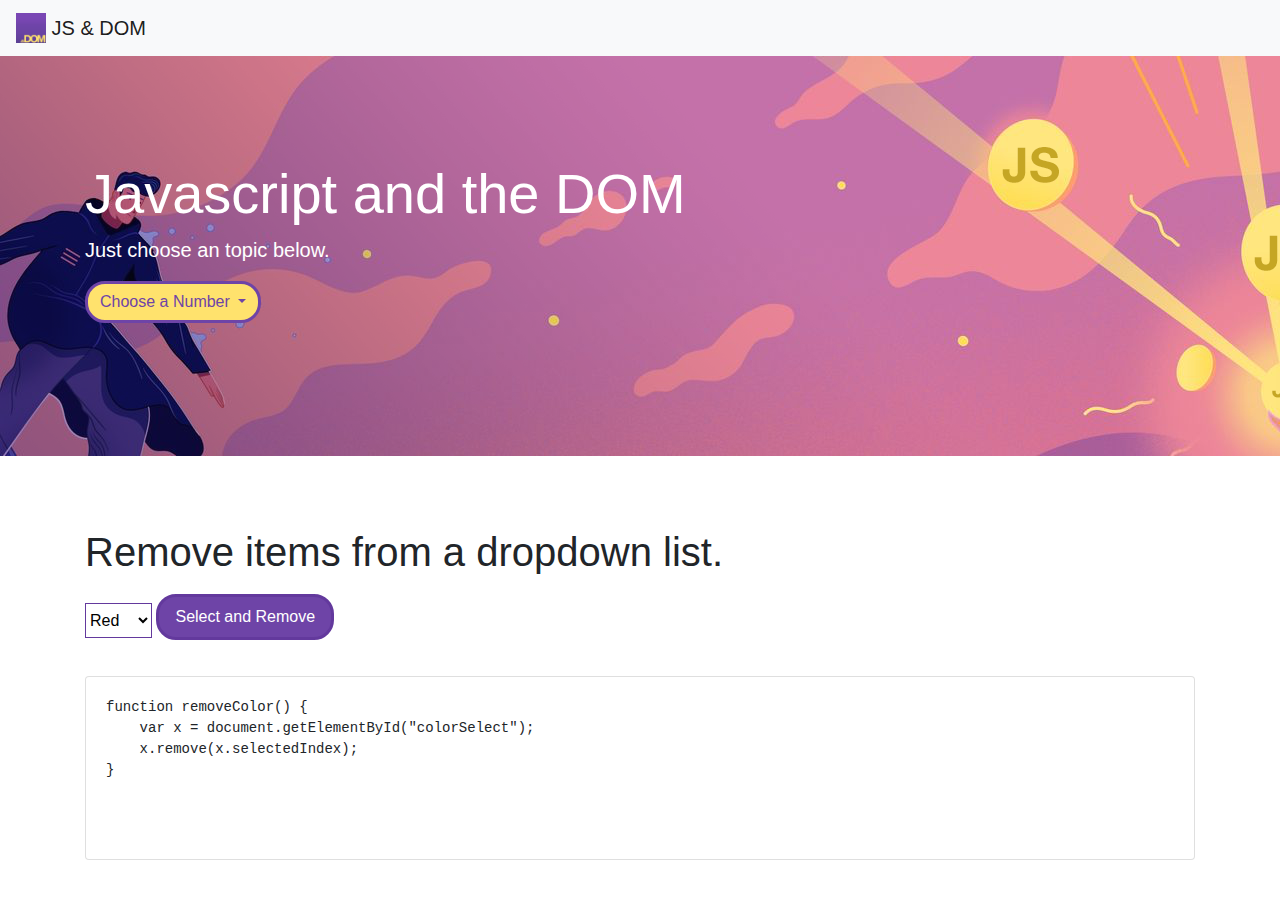
==== eight.html @ d1cb8df8 "finished 8" ====
<html>
    <head>
        <title>JS DOM Exercises</title>
        <link rel="stylesheet" href="https://stackpath.bootstrapcdn.com/bootstrap/4.3.1/css/bootstrap.min.css" integrity="sha384-ggOyR0iXCbMQv3Xipma34MD+dH/1fQ784/j6cY/iJTQUOhcWr7x9JvoRxT2MZw1T" crossorigin="anonymous">
        <meta name="viewport" content="width=device-width, initial-scale=1">
        <link rel="stylesheet" type="text/css" href="styles.css"> 
        <link rel="shortcut icon" type="image/png" href="js-dom-logo.png">
    </head>

    <body>

        <!-- Image and text -->
        <nav class="navbar navbar-light bg-light">
         <a class="navbar-brand" href="https://alvinjackson101.github.io/js-dom-exercises/">
            <img src="js-dom-logo.png" width="30" height="30" class="d-inline-block align-top" alt="">
        JS & DOM
        </a>
        </nav>

        <div class="jumbotron jumbotron-fluid">
            <div class="container">
              <h1 class="display-4">Javascript and the DOM</h1>
              <p class="lead">Just choose an topic below.</p>
              <div class="dropdown">
                <a class="btn btn-secondary dropdown-toggle" role="button" href="#" id="dropdownMenuLink" data-toggle="dropdown" aria-haspopup="true" aria-expanded="false" >
                  Choose a Number
                </a>
              
                <div class="dropdown-menu" aria-labelledby="dropdownMenuLink">
                    <a class="dropdown-item" href="https://alvinjackson101.github.io/js-dom-exercises/one.html">JS DOM paragraph style.</a>
                    <a class="dropdown-item" href="https://alvinjackson101.github.io/js-dom-exercises/two.html">Return name from a form</a>
                    <a class="dropdown-item" href="https://alvinjackson101.github.io/js-dom-exercises/three.html">Change body background color</a>
                    <a class="dropdown-item" href="https://alvinjackson101.github.io/js-dom-exercises/four.html">See link attributes</a>
                    <a class="dropdown-item" href="https://alvinjackson101.github.io/js-dom-exercises/five.html">Insert a row</a>
                    <a class="dropdown-item" href="https://alvinjackson101.github.io/js-dom-exercises/six.html">Identify a particular cell</a>
                    <a class="dropdown-item" href="https://alvinjackson101.github.io/js-dom-exercises/seven.html">Create a table</a>
                    <a class="dropdown-item" href="https://alvinjackson101.github.io/js-dom-exercises/eight.html">Remove items from a dropdown list</a>
                    <a class="dropdown-item" href="https://alvinjackson101.github.io/js-dom-xercises/nine.html">Count and display items in dropdown list</a>
                    <a class="dropdown-item" href="https://alvinjackson101.github.io/js-dom-exercises/ten.html">Calculate volume of a sphere</a>
                    <a class="dropdown-item" href="https://alvinjackson101.github.io/js-dom-exercises/eleven.html">Display a random image</a>
                    <a class="dropdown-item" href="https://alvinjackson101.github.io/js-dom-exercises/twelve.html">Mouse over link to bold paragraph words</a>
                    <a class="dropdown-item" href="https://alvinjackson101.github.io/js-dom-exercises/thirteen.html">Get width and height of window</a>
                </div>
              </div>
            </div>
        
        </div>

        <script src="https://code.jquery.com/jquery-3.3.1.slim.min.js" integrity="sha384-q8i/X+965DzO0rT7abK41JStQIAqVgRVzpbzo5smXKp4YfRvH+8abtTE1Pi6jizo" crossorigin="anonymous"></script>
        <script src="https://cdnjs.cloudflare.com/ajax/libs/popper.js/1.14.7/umd/popper.min.js" integrity="sha384-UO2eT0CpHqdSJQ6hJty5KVphtPhzWj9WO1clHTMGa3JDZwrnQq4sF86dIHNDz0W1" crossorigin="anonymous"></script>
        <script src="https://stackpath.bootstrapcdn.com/bootstrap/4.3.1/js/bootstrap.min.js" integrity="sha384-JjSmVgyd0p3pXB1rRibZUAYoIIy6OrQ6VrjIEaFf/nJGzIxFDsf4x0xIM+B07jRM" crossorigin="anonymous"></script>

        <div class="container">
            <h1>Remove items from a dropdown list.</h1>
       
            <p id ='text'>
    
                <select id="colorSelect">
                    <option>Red</option>
                    <option>Green</option>
                    <option>White</option>
                    <option>Black</option>
                    </select>
                    <button type="submit" id="jsstyle1" class="btn btn-primary" onclick="removeColor()">Select and Remove</button>       
    
            </p>
            
            <p id="display"></p>
    
                <script>
                    function removeColor() {
                        var x = document.getElementById("colorSelect");
                        x.remove(x.selectedIndex);
                    }
                </script>
            
            <div class="card">
                <div class="card-body">
                   
                        <pre type="text/javascript">
function removeColor() {
    var x = document.getElementById("colorSelect");
    x.remove(x.selectedIndex);
}

                        </pre>
                </div>
            </div>
            
        </div>
    </body>

    </html>
---- styles.css ----
.jumbotron{

    background-image: url(main-pic.png);
    color: #fff;
    min-height: 400px;
}

.container{

    padding-top: 40px;

}

h1{

    font-family: arial;

}

.content {

    display: flex;
    justify-content: left;
    flex-direction: column;
    align-items: 
    max-width: 70%;
    margin: auto;
    padding: 10px;
    font-family: arial;
}

.picture{

    height: 200px;
    width: auto;
}
#answer{

    margin-top: 14px;
    margin-bottom: 14px;
}

#dropdownMenuLink{

    background-color: #ffe26d;
    color: #6e44a7;
    border: 3px solid #6e44a7;
    border-radius: 20px;
}

#jsstyle{

    background-color: #6e44a7;
    color: #fff;
    border: 3px solid #63399d;
    border-radius: 20px;
    padding: 8px 50px 8px 50px;
    margin-bottom: 20px;
    margin-top: 10px;
}

#jsstyle1{

    background-color: #6e44a7;
    color: #fff;
    border: 3px solid #63399d;
    padding: 8px 16px 8px 16px;
    margin-bottom: 20px;
    margin-top: 10px;
    border-radius: 20px;
}

.table{
    background-color: #63399d;
    color:#fff;
    border-color: #ffe26d;
}

#colorselect{

    background-color: #fff;
    color: #000;
    border: 1px solid #63399d;
    height: 35px;
    width: auto;
}
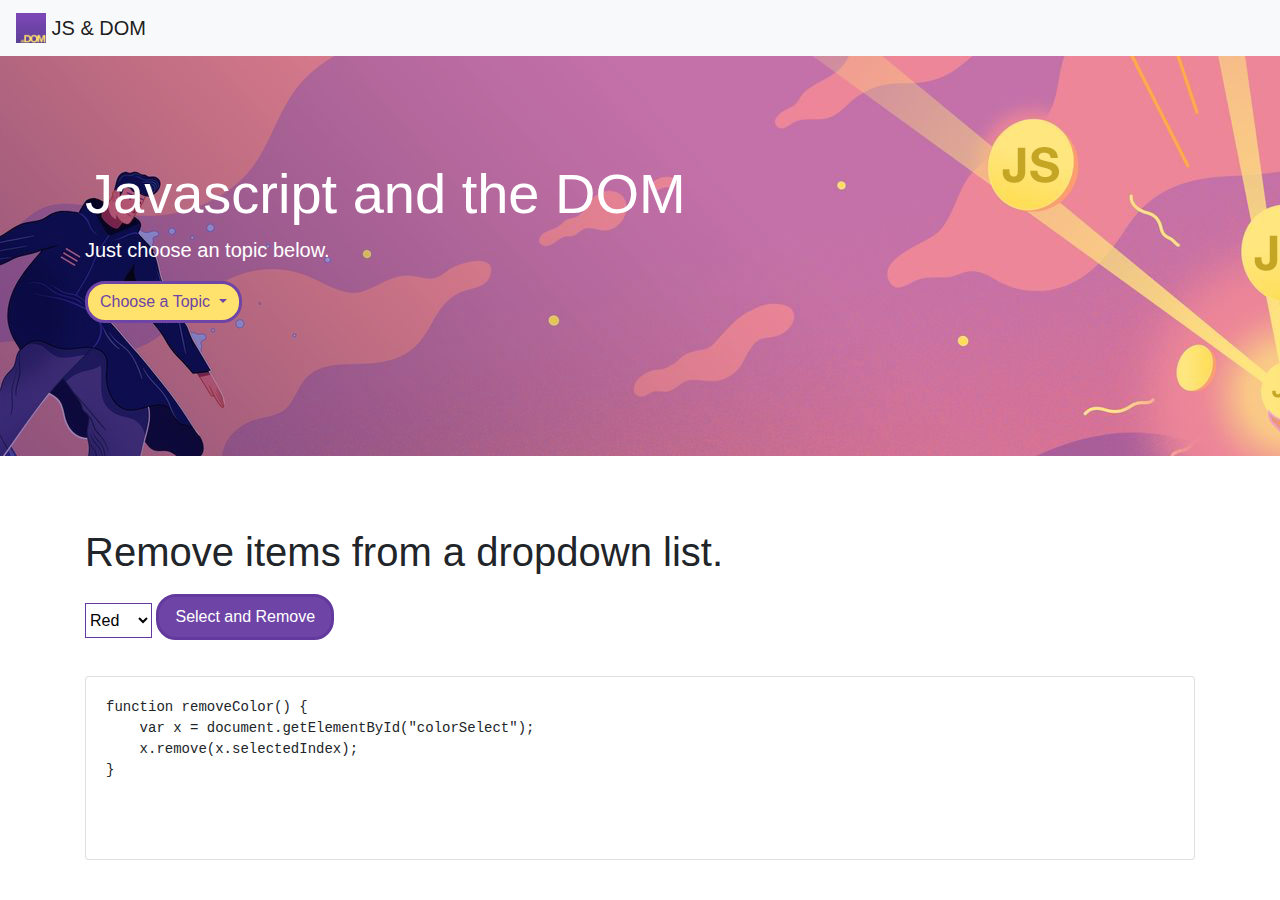
==== commit 73248bdb: "finished 9" ====
--- a/eight.html
+++ b/eight.html
@@ -23,7 +23,7 @@
               <p class="lead">Just choose an topic below.</p>
               <div class="dropdown">
                 <a class="btn btn-secondary dropdown-toggle" role="button" href="#" id="dropdownMenuLink" data-toggle="dropdown" aria-haspopup="true" aria-expanded="false" >
-                  Choose a Number
+                  Choose a Topic
                 </a>
               
                 <div class="dropdown-menu" aria-labelledby="dropdownMenuLink">
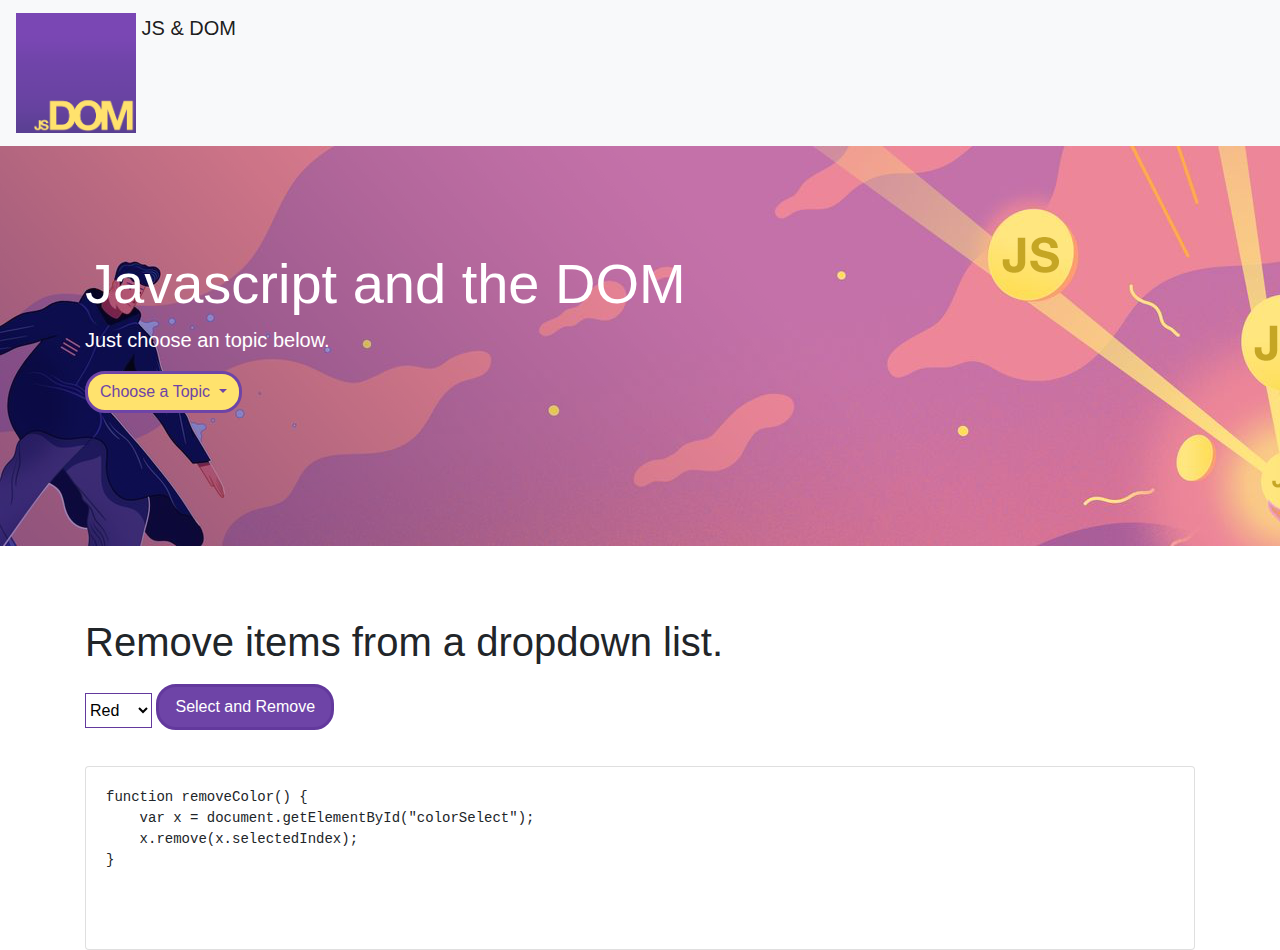
==== commit a44c50a1: "updated a broken link, number nine" ====
--- a/eight.html
+++ b/eight.html
@@ -35,7 +35,7 @@
                     <a class="dropdown-item" href="https://alvinjackson101.github.io/js-dom-exercises/six.html">Identify a particular cell</a>
                     <a class="dropdown-item" href="https://alvinjackson101.github.io/js-dom-exercises/seven.html">Create a table</a>
                     <a class="dropdown-item" href="https://alvinjackson101.github.io/js-dom-exercises/eight.html">Remove items from a dropdown list</a>
-                    <a class="dropdown-item" href="https://alvinjackson101.github.io/js-dom-xercises/nine.html">Count and display items in dropdown list</a>
+                    <a class="dropdown-item" href="https://alvinjackson101.github.io/js-dom-exercises/nine.html">Count and display items in dropdown list</a>
                     <a class="dropdown-item" href="https://alvinjackson101.github.io/js-dom-exercises/ten.html">Calculate volume of a sphere</a>
                     <a class="dropdown-item" href="https://alvinjackson101.github.io/js-dom-exercises/eleven.html">Display a random image</a>
                     <a class="dropdown-item" href="https://alvinjackson101.github.io/js-dom-exercises/twelve.html">Mouse over link to bold paragraph words</a>
--- a/styles.css
+++ b/styles.css
@@ -83,4 +83,10 @@
     border: 1px solid #63399d;
     height: 35px;
     width: auto;
+}
+
+img{
+
+    height: 120px;
+    width: auto;
 }